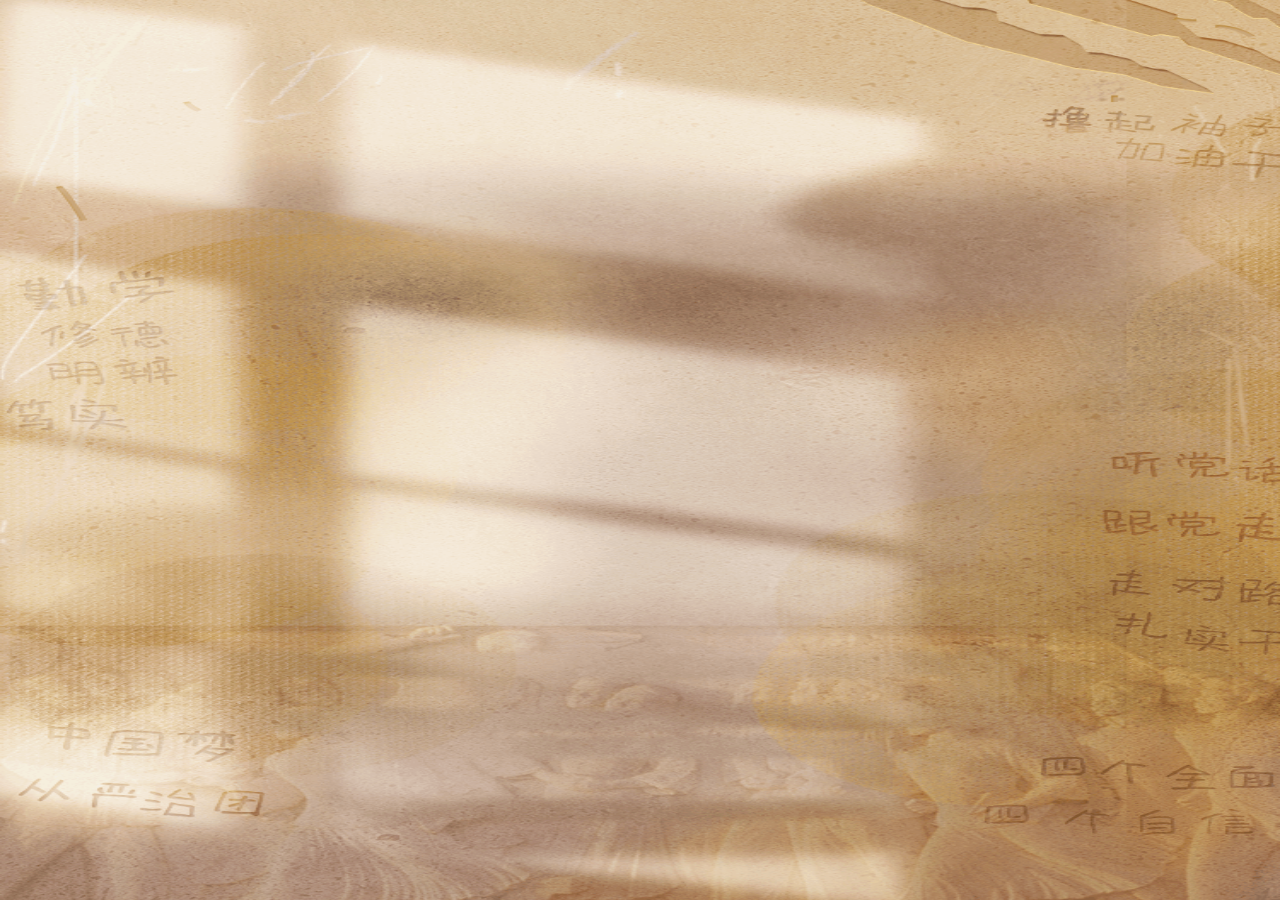
==== content.html @ c0bf4926 "fix" ====
<!DOCTYPE html>
<html lang="en">
<head>
    <meta charset="UTF-8">
    <title>Document</title>
    <link rel="stylesheet" href="./css/content.css">
    <script>
        !function(a,b){function c(){var b=f.getBoundingClientRect().width;b/i>540&&(b=540*i);var c=b/10;f.style.fontSize=c+"px",k.rem=a.rem=c}var d,e=a.document,f=e.documentElement,g=e.querySelector('meta[name="viewport"]'),h=e.querySelector('meta[name="flexible"]'),i=0,j=0,k=b.flexible||(b.flexible={});if(g){console.warn("将根据已有的meta标签来设置缩放比例");var l=g.getAttribute("content").match(/initial\-scale=([\d\.]+)/);l&&(j=parseFloat(l[1]),i=parseInt(1/j))}else if(h){var m=h.getAttribute("content");if(m){var n=m.match(/initial\-dpr=([\d\.]+)/),o=m.match(/maximum\-dpr=([\d\.]+)/);n&&(i=parseFloat(n[1]),j=parseFloat((1/i).toFixed(2))),o&&(i=parseFloat(o[1]),j=parseFloat((1/i).toFixed(2)))}}if(!i&&!j){var p=(a.navigator.appVersion.match(/android/gi),a.navigator.appVersion.match(/iphone/gi)),q=a.devicePixelRatio;i=p?q>=3&&(!i||i>=3)?3:q>=2&&(!i||i>=2)?2:1:1,j=1/i}if(f.setAttribute("data-dpr",i),!g)if(g=e.createElement("meta"),g.setAttribute("name","viewport"),g.setAttribute("content","initial-scale="+j+", maximum-scale="+j+", minimum-scale="+j+", user-scalable=no"),f.firstElementChild)f.firstElementChild.appendChild(g);else{var r=e.createElement("div");r.appendChild(g),e.write(r.innerHTML)}a.addEventListener("resize",function(){clearTimeout(d),d=setTimeout(c,300)},!1),a.addEventListener("pageshow",function(a){a.persisted&&(clearTimeout(d),d=setTimeout(c,300))},!1),"complete"===e.readyState?e.body.style.fontSize=12*i+"px":e.addEventListener("DOMContentLoaded",function(){e.body.style.fontSize=12*i+"px"},!1),c(),k.dpr=a.dpr=i,k.refreshRem=c,k.rem2px=function(a){var b=parseFloat(a)*this.rem;return"string"==typeof a&&a.match(/rem$/)&&(b+="px"),b},k.px2rem=function(a){var b=parseFloat(a)/this.rem;return"string"==typeof a&&a.match(/px$/)&&(b+="rem"),b}}(window,window.lib||(window.lib={}));
    </script>
</head>
<body>
    <div class="container">
        <!-- <div class="loading">
            <div class="loader">
                <div class="loader-inner line-spin-fade-loader">
                    <div></div>
                    <div></div>
                    <div></div>
                    <div></div>
                    <div></div>
                    <div></div>
                    <div></div>
                    <div></div>
                </div>
            </div>
            <div class="loader-text">图片生成中</div>
        </div> -->
        <div class="inner">
            <img src="./img/bg.png" alt="">
        </div>
    </div>
</body>
<script>
    var cont = document.querySelector('.container');
    if (window.innerHeight / window.dpr >= 500) {
        cont.style.height = window.innerHeight + 'px';
    }
</script>
</html>
---- css/content.css ----
body {
  margin: 0;
  padding: 0;
}
.container {
  height: 16.73333333rem;
  width: 100%;
}
.loader {
  box-sizing: border-box;
  display: flex;
  max-width: 25%;
  height: 2.66666667rem;
  margin: 0 auto;
  align-items: center;
  justify-content: center;
}
.line-spin-fade-loader {
  position: relative;
}
.line-spin-fade-loader div {
  background-color: #766e6e;
  width: 0.05333333rem;
  height: 0.46666667rem;
  border-radius: 0.02666667rem;
  margin: 0.02666667rem;
  -webkit-animation-fill-mode: both;
  animation-fill-mode: both;
  position: absolute;
  width: 0.06666667rem;
  height: 0.2rem;
}
.line-spin-fade-loader > div:nth-child(1) {
  top: 0.26666667rem;
  left: 0;
  -webkit-animation: line-spin-fade-loader 1.2s 0.12s infinite ease-in-out;
  animation: line-spin-fade-loader 1.2s 0.12s infinite ease-in-out;
}
.line-spin-fade-loader > div:nth-child(2) {
  top: 0.18181813rem;
  left: 0.18181813rem;
  -webkit-transform: rotate(-45deg);
  -ms-transform: rotate(-45deg);
  transform: rotate(-45deg);
  -webkit-animation: line-spin-fade-loader 1.2s 0.24s infinite ease-in-out;
  animation: line-spin-fade-loader 1.2s 0.24s infinite ease-in-out;
}
.line-spin-fade-loader > div:nth-child(3) {
  top: 0;
  left: 0.26666667rem;
  -webkit-transform: rotate(90deg);
  -ms-transform: rotate(90deg);
  transform: rotate(90deg);
  -webkit-animation: line-spin-fade-loader 1.2s 0.36s infinite ease-in-out;
  animation: line-spin-fade-loader 1.2s 0.36s infinite ease-in-out;
}
.line-spin-fade-loader > div:nth-child(4) {
  top: -0.18181813rem;
  left: 0.18181813rem;
  -webkit-transform: rotate(45deg);
  -ms-transform: rotate(45deg);
  transform: rotate(45deg);
  -webkit-animation: line-spin-fade-loader 1.2s 0.48s infinite ease-in-out;
  animation: line-spin-fade-loader 1.2s 0.48s infinite ease-in-out;
}
.line-spin-fade-loader > div:nth-child(5) {
  top: -0.26666667rem;
  left: 0;
  -webkit-animation: line-spin-fade-loader 1.2s 0.6s infinite ease-in-out;
  animation: line-spin-fade-loader 1.2s 0.6s infinite ease-in-out;
}
.line-spin-fade-loader > div:nth-child(6) {
  top: -0.18181813rem;
  left: -0.18181813rem;
  -webkit-transform: rotate(-45deg);
  -ms-transform: rotate(-45deg);
  transform: rotate(-45deg);
  -webkit-animation: line-spin-fade-loader 1.2s 0.72s infinite ease-in-out;
  animation: line-spin-fade-loader 1.2s 0.72s infinite ease-in-out;
}
.line-spin-fade-loader > div:nth-child(7) {
  top: 0;
  left: -0.26666667rem;
  -webkit-transform: rotate(90deg);
  -ms-transform: rotate(90deg);
  transform: rotate(90deg);
  -webkit-animation: line-spin-fade-loader 1.2s 0.84s infinite ease-in-out;
  animation: line-spin-fade-loader 1.2s 0.84s infinite ease-in-out;
}
.line-spin-fade-loader > div:nth-child(8) {
  top: 0.18181813rem;
  left: -0.18181813rem;
  -webkit-transform: rotate(45deg);
  -ms-transform: rotate(45deg);
  transform: rotate(45deg);
  -webkit-animation: line-spin-fade-loader 1.2s 0.96s infinite ease-in-out;
  animation: line-spin-fade-loader 1.2s 0.96s infinite ease-in-out;
}
.loader-text {
  text-align: center;
  color: #000;
}
.inner {
  height: 100%;
  width: 100%;
}
.inner img {
  display: block;
  height: 100%;
  width: 100%;
}
@-webkit-keyframes line-spin-fade-loader {
  50% {
    opacity: 0.3;
  }
  100% {
    opacity: 1;
  }
}
@keyframes line-spin-fade-loader {
  50% {
    opacity: 0.3;
  }
  100% {
    opacity: 1;
  }
}
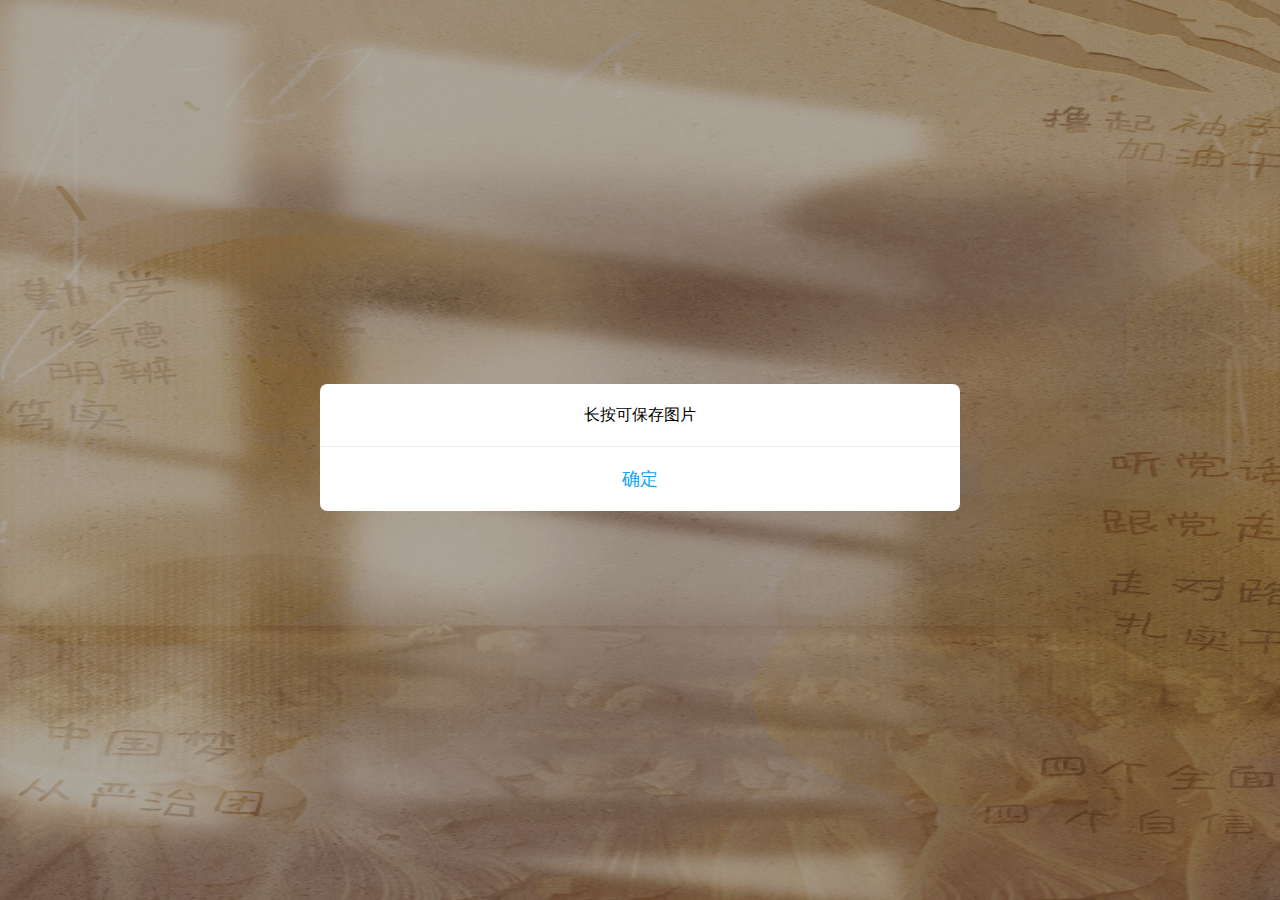
==== commit c7eb75de: "fix" ====
--- a/content.html
+++ b/content.html
@@ -2,7 +2,7 @@
 <html lang="en">
 <head>
     <meta charset="UTF-8">
-    <title>Document</title>
+    <title>活动详情</title>
     <link rel="stylesheet" href="./css/content.css">
     <script>
         !function(a,b){function c(){var b=f.getBoundingClientRect().width;b/i>540&&(b=540*i);var c=b/10;f.style.fontSize=c+"px",k.rem=a.rem=c}var d,e=a.document,f=e.documentElement,g=e.querySelector('meta[name="viewport"]'),h=e.querySelector('meta[name="flexible"]'),i=0,j=0,k=b.flexible||(b.flexible={});if(g){console.warn("将根据已有的meta标签来设置缩放比例");var l=g.getAttribute("content").match(/initial\-scale=([\d\.]+)/);l&&(j=parseFloat(l[1]),i=parseInt(1/j))}else if(h){var m=h.getAttribute("content");if(m){var n=m.match(/initial\-dpr=([\d\.]+)/),o=m.match(/maximum\-dpr=([\d\.]+)/);n&&(i=parseFloat(n[1]),j=parseFloat((1/i).toFixed(2))),o&&(i=parseFloat(o[1]),j=parseFloat((1/i).toFixed(2)))}}if(!i&&!j){var p=(a.navigator.appVersion.match(/android/gi),a.navigator.appVersion.match(/iphone/gi)),q=a.devicePixelRatio;i=p?q>=3&&(!i||i>=3)?3:q>=2&&(!i||i>=2)?2:1:1,j=1/i}if(f.setAttribute("data-dpr",i),!g)if(g=e.createElement("meta"),g.setAttribute("name","viewport"),g.setAttribute("content","initial-scale="+j+", maximum-scale="+j+", minimum-scale="+j+", user-scalable=no"),f.firstElementChild)f.firstElementChild.appendChild(g);else{var r=e.createElement("div");r.appendChild(g),e.write(r.innerHTML)}a.addEventListener("resize",function(){clearTimeout(d),d=setTimeout(c,300)},!1),a.addEventListener("pageshow",function(a){a.persisted&&(clearTimeout(d),d=setTimeout(c,300))},!1),"complete"===e.readyState?e.body.style.fontSize=12*i+"px":e.addEventListener("DOMContentLoaded",function(){e.body.style.fontSize=12*i+"px"},!1),c(),k.dpr=a.dpr=i,k.refreshRem=c,k.rem2px=function(a){var b=parseFloat(a)*this.rem;return"string"==typeof a&&a.match(/rem$/)&&(b+="px"),b},k.px2rem=function(a){var b=parseFloat(a)/this.rem;return"string"==typeof a&&a.match(/px$/)&&(b+="rem"),b}}(window,window.lib||(window.lib={}));
@@ -10,7 +10,7 @@
 </head>
 <body>
     <div class="container">
-        <!-- <div class="loading">
+        <div class="loading">
             <div class="loader">
                 <div class="loader-inner line-spin-fade-loader">
                     <div></div>
@@ -23,17 +23,18 @@
                     <div></div>
                 </div>
             </div>
-            <div class="loader-text">图片生成中</div>
-        </div> -->
-        <div class="inner">
+            <div class="loader-text">正在加载中...</div>
+        </div>
+        <div class="alert">
+            <div class="alert-box">
+                <div class="alert-content">长按可保存图片</div>
+                <div class="alert-confirm">确定</div>
+            </div>
+        </div>
+        <div class="inner" style="display: none;">
             <img src="./img/bg.png" alt="">
         </div>
     </div>
 </body>
-<script>
-    var cont = document.querySelector('.container');
-    if (window.innerHeight / window.dpr >= 500) {
-        cont.style.height = window.innerHeight + 'px';
-    }
-</script>
+<script src="./js/content.js"></script>
 </html>--- a/css/content.css
+++ b/css/content.css
@@ -97,10 +97,14 @@
   animation: line-spin-fade-loader 1.2s 0.96s infinite ease-in-out;
 }
 .loader-text {
+  line-height: 1;
+  font-family: 'Microsoft Yahei';
   text-align: center;
   color: #000;
 }
 .inner {
+  position: relative;
+  z-index: -99;
   height: 100%;
   width: 100%;
 }
@@ -108,6 +112,38 @@
   display: block;
   height: 100%;
   width: 100%;
+}
+.alert {
+  position: fixed;
+  z-index: 10;
+  top: 0;
+  left: 0;
+  height: 100%;
+  width: 100%;
+  background-color: rgba(0, 0, 0, 0.3);
+  overflow: hidden;
+}
+.alert .alert-box {
+  width: 50%;
+  margin: 30% auto;
+  background-color: #fff;
+  border-radius: 0.13333333rem;
+  font-family: 'Helvetica', 'arial', 'sans-serif', 'Microsoft Yahei';
+}
+.alert .alert-box .alert-content {
+  padding: 0.33333333rem 0.26666667rem;
+  border-radius: 0.13333333rem 0.13333333rem 0 0;
+  line-height: 1.6;
+  text-align: center;
+  white-space: nowrap;
+}
+.alert .alert-box .alert-confirm {
+  height: 1.2rem;
+  line-height: 1.2rem;
+  text-align: center;
+  border-top: 0.01333333rem solid #EBEBEB;
+  border-radius: 0 0 0.13333333rem 0.13333333rem;
+  color: #0FA5F5;
 }
 @-webkit-keyframes line-spin-fade-loader {
   50% {
@@ -125,3 +161,30 @@
     opacity: 1;
   }
 }
+[data-dpr="1"] .loader-text {
+  font-size: 16px;
+}
+[data-dpr="2"] .loader-text {
+  font-size: 32px;
+}
+[data-dpr="3"] .loader-text {
+  font-size: 48px;
+}
+[data-dpr="1"] .alert-content {
+  font-size: 16px;
+}
+[data-dpr="2"] .alert-content {
+  font-size: 32px;
+}
+[data-dpr="3"] .alert-content {
+  font-size: 48px;
+}
+[data-dpr="1"] .alert-confirm {
+  font-size: 18px;
+}
+[data-dpr="2"] .alert-confirm {
+  font-size: 36px;
+}
+[data-dpr="3"] .alert-confirm {
+  font-size: 54px;
+}
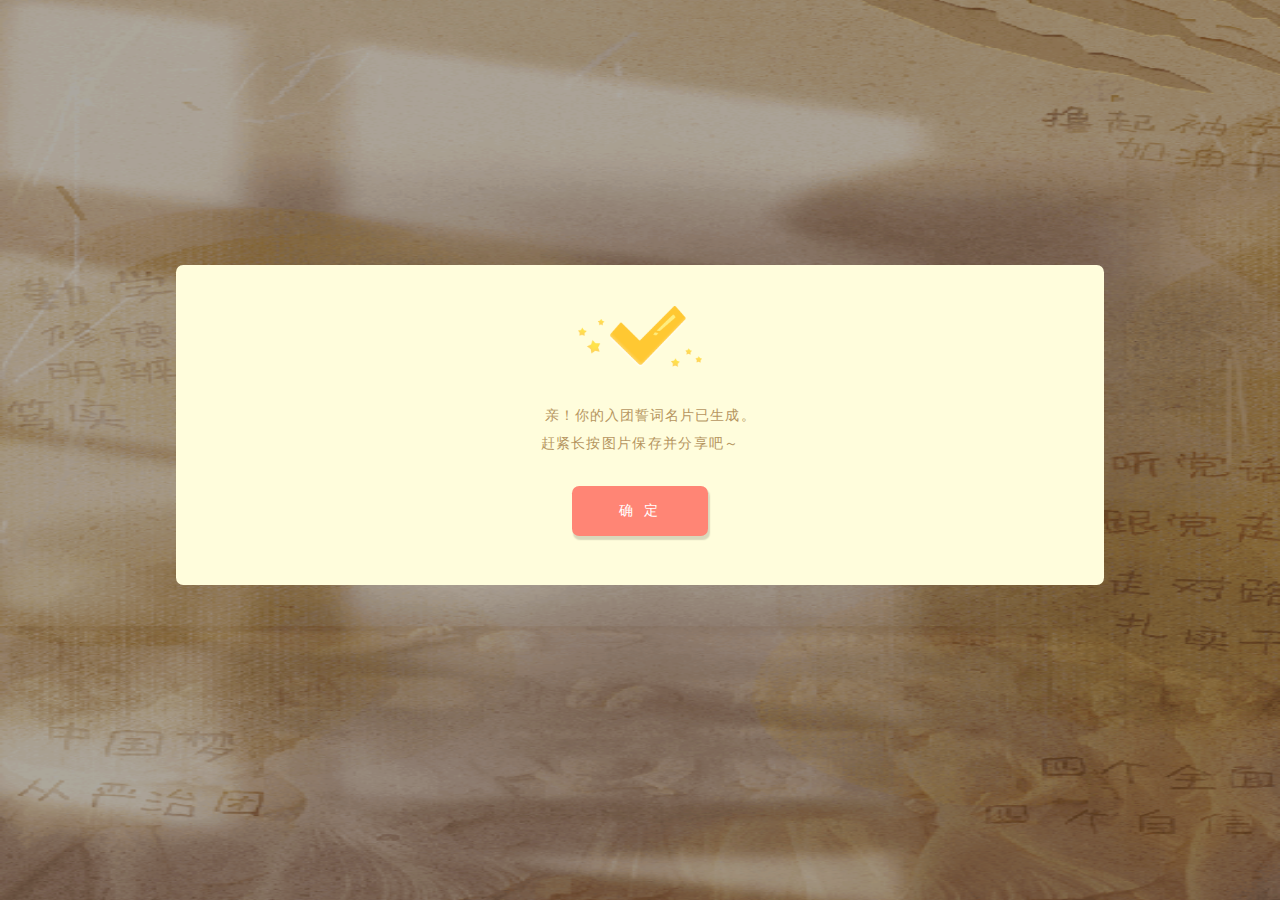
==== commit 115d67dc: "update" ====
--- a/content.html
+++ b/content.html
@@ -25,9 +25,13 @@
             </div>
             <div class="loader-text">正在加载中...</div>
         </div>
-        <div class="alert">
+        <div class="alert" style="">
             <div class="alert-box">
-                <div class="alert-content">长按可保存图片</div>
+                <div class="alert-icon">
+                    <img src="./img/aIcon.png" alt="">
+                </div>
+                <p class="alert-info a-info-1">亲！你的入团誓词名片已生成。</p>
+                <p class="alert-info a-info-2">赶紧长按图片保存并分享吧～</p>
                 <div class="alert-confirm">确定</div>
             </div>
         </div>
--- a/css/content.css
+++ b/css/content.css
@@ -115,7 +115,7 @@
 }
 .alert {
   position: fixed;
-  z-index: 10;
+  z-index: 10000;
   top: 0;
   left: 0;
   height: 100%;
@@ -124,26 +124,51 @@
   overflow: hidden;
 }
 .alert .alert-box {
-  width: 50%;
-  margin: 30% auto;
-  background-color: #fff;
+  width: 72.53333333%;
+  height: 5.93333333rem;
+  margin: 4.90666667rem auto 0;
+  padding-top: 0.76rem;
+  box-sizing: border-box;
+  background-color: #fffddc;
   border-radius: 0.13333333rem;
-  font-family: 'Helvetica', 'arial', 'sans-serif', 'Microsoft Yahei';
-}
-.alert .alert-box .alert-content {
-  padding: 0.33333333rem 0.26666667rem;
-  border-radius: 0.13333333rem 0.13333333rem 0 0;
-  line-height: 1.6;
+  font-family: "PingFang SC", "Hiragino Sans GB", "Heiti SC", "Microsoft YaHei", "WenQuanYi Micro Hei";
+  -webkit-animation: bounce-in 0.2s both;
+  animation: bounce-in 0.2s both;
+}
+.alert .alert-box .alert-icon {
+  height: 1.17333333rem;
+  width: 2.30666667rem;
+  margin: 0 auto 0.73333333rem;
+}
+.alert .alert-box .alert-icon img {
+  height: 100%;
+  width: 100%;
+}
+.alert .alert-box .alert-info {
   text-align: center;
-  white-space: nowrap;
+  color: #b69560;
+  line-height: 1;
+}
+.alert .alert-box .a-info-1 {
+  margin-bottom: 0.24rem;
+  letter-spacing: 0.02rem;
+  text-indent: 0.37333333rem;
+}
+.alert .alert-box .a-info-2 {
+  letter-spacing: 0.024rem;
 }
 .alert .alert-box .alert-confirm {
-  height: 1.2rem;
-  line-height: 1.2rem;
+  height: 0.92rem;
+  width: 2.50666667rem;
+  margin: 0.65333333rem auto 0;
+  background-color: #ff8575;
+  border-radius: 0.13333333rem;
+  line-height: 0.92rem;
   text-align: center;
-  border-top: 0.01333333rem solid #EBEBEB;
-  border-radius: 0 0 0.13333333rem 0.13333333rem;
-  color: #0FA5F5;
+  letter-spacing: 0.2rem;
+  text-indent: 0.13333333rem;
+  color: #fff;
+  box-shadow: 0.02666667rem 0.06666667rem 0.02666667rem rgba(0, 0, 0, 0.15);
 }
 @-webkit-keyframes line-spin-fade-loader {
   50% {
@@ -161,6 +186,18 @@
     opacity: 1;
   }
 }
+@keyframes bounce-in {
+  0% {
+    opacity: 0;
+    -webkit-transform: scale(0.5);
+    transform: scale(0.5);
+  }
+  100% {
+    opacity: 1;
+    -webkit-transform: scale(1);
+    transform: scale(1);
+  }
+}
 [data-dpr="1"] .loader-text {
   font-size: 16px;
 }
@@ -170,21 +207,21 @@
 [data-dpr="3"] .loader-text {
   font-size: 48px;
 }
-[data-dpr="1"] .alert-content {
-  font-size: 16px;
-}
-[data-dpr="2"] .alert-content {
-  font-size: 32px;
-}
-[data-dpr="3"] .alert-content {
-  font-size: 48px;
+[data-dpr="1"] .alert-info {
+  font-size: 14px;
+}
+[data-dpr="2"] .alert-info {
+  font-size: 28px;
+}
+[data-dpr="3"] .alert-info {
+  font-size: 42px;
 }
 [data-dpr="1"] .alert-confirm {
-  font-size: 18px;
+  font-size: 14px;
 }
 [data-dpr="2"] .alert-confirm {
-  font-size: 36px;
+  font-size: 28px;
 }
 [data-dpr="3"] .alert-confirm {
-  font-size: 54px;
-}
+  font-size: 42px;
+}
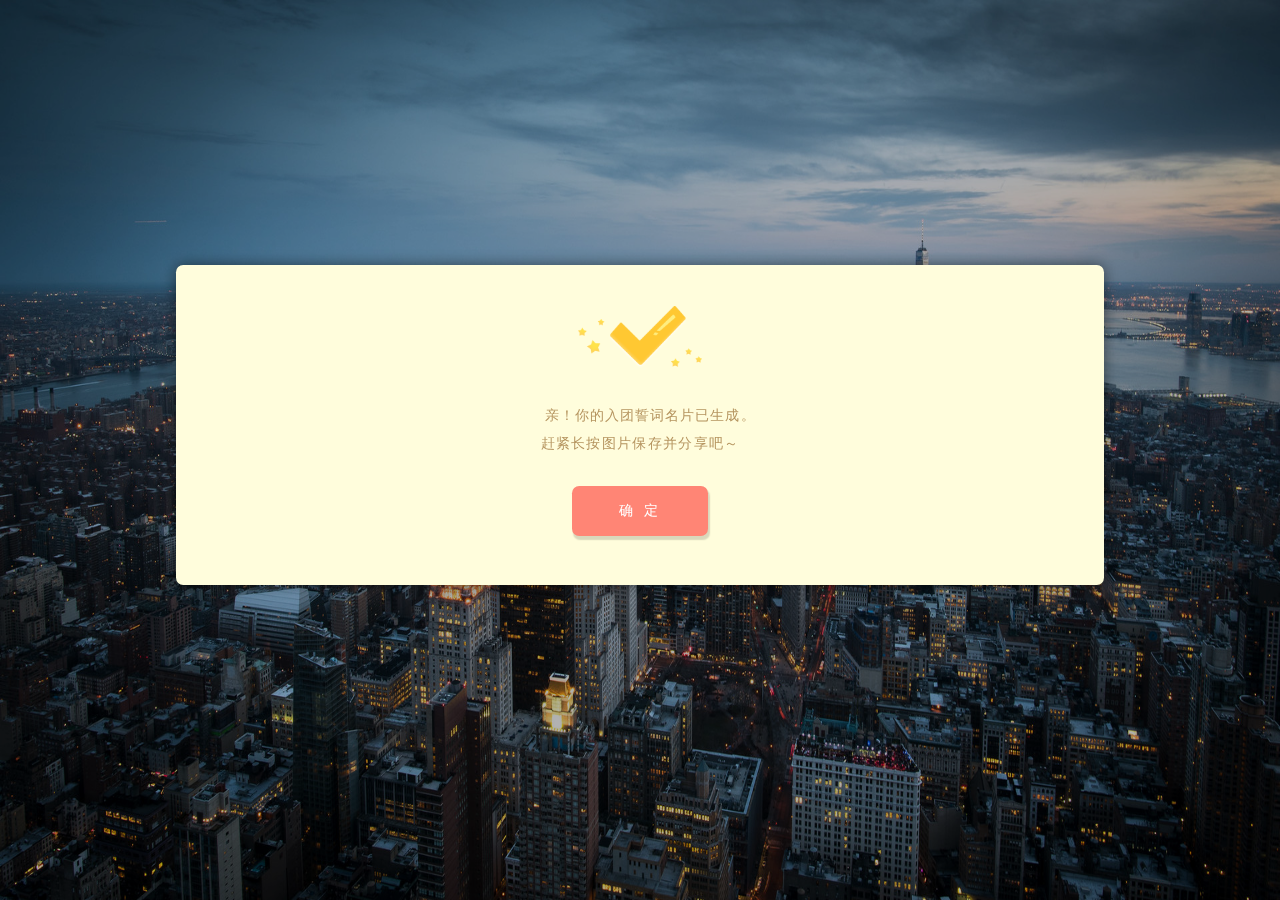
==== commit 50066f0d: "fix" ====
--- a/content.html
+++ b/content.html
@@ -25,7 +25,7 @@
             </div>
             <div class="loader-text">正在加载中...</div>
         </div>
-        <div class="alert" style="">
+        <div class="alert" style="display: none;">
             <div class="alert-box">
                 <div class="alert-icon">
                     <img src="./img/aIcon.png" alt="">
@@ -36,7 +36,7 @@
             </div>
         </div>
         <div class="inner" style="display: none;">
-            <img src="./img/bg.png" alt="">
+            <img src="./img/test.jpg" alt="">
         </div>
     </div>
 </body>
--- a/css/content.css
+++ b/css/content.css
@@ -134,6 +134,7 @@
   font-family: "PingFang SC", "Hiragino Sans GB", "Heiti SC", "Microsoft YaHei", "WenQuanYi Micro Hei";
   -webkit-animation: bounce-in 0.2s both;
   animation: bounce-in 0.2s both;
+  box-shadow: 0rem 0rem 0.26666667rem 0rem rgba(0, 0, 0, 0.5);
 }
 .alert .alert-box .alert-icon {
   height: 1.17333333rem;
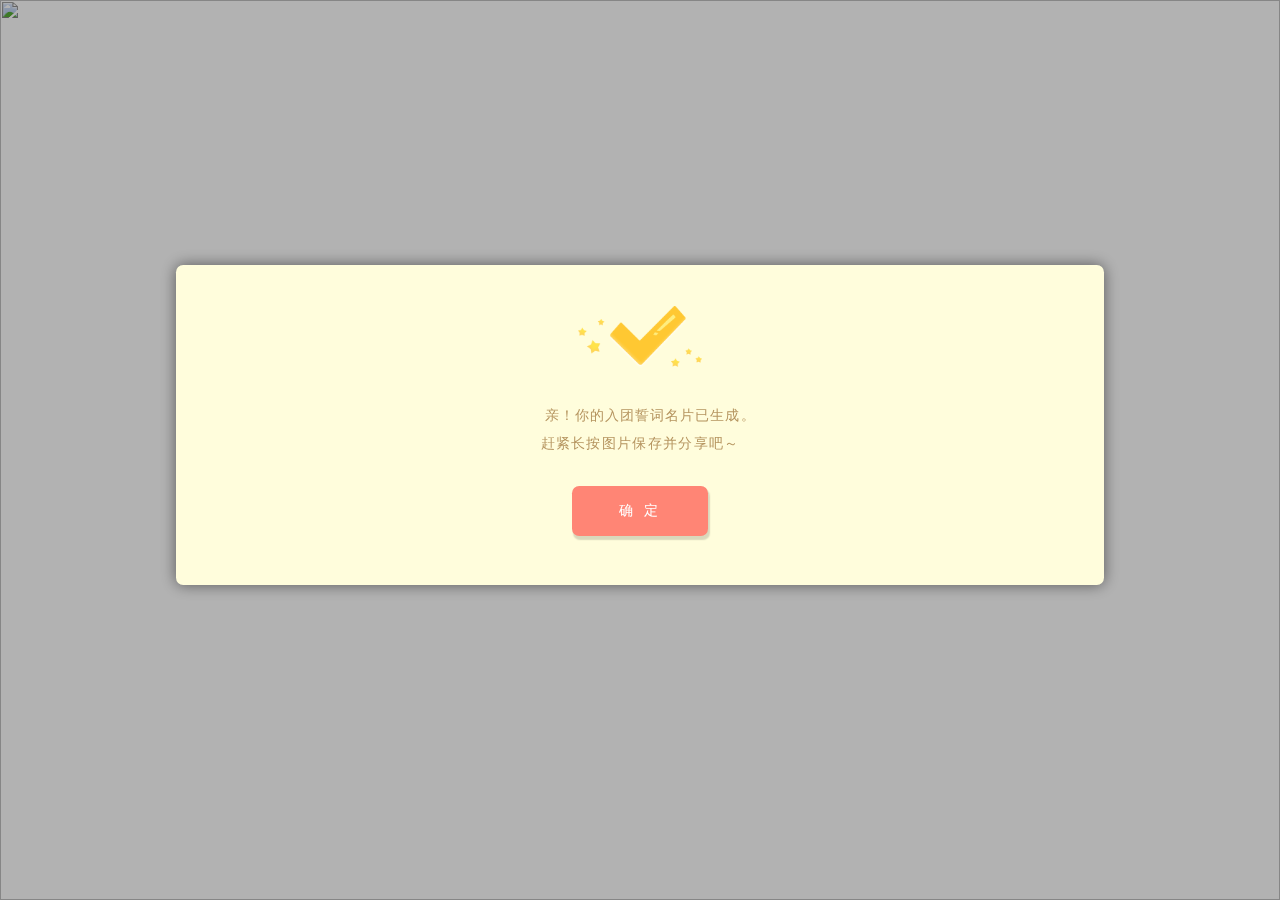
==== commit 65630b91: "fix: share" ====
--- a/content.html
+++ b/content.html
@@ -2,7 +2,7 @@
 <html lang="en">
 <head>
     <meta charset="UTF-8">
-    <title>活动详情</title>
+    <title>快来生成你的入团誓词名片吧！</title>
     <link rel="stylesheet" href="./css/content.css">
     <script>
         !function(a,b){function c(){var b=f.getBoundingClientRect().width;b/i>540&&(b=540*i);var c=b/10;f.style.fontSize=c+"px",k.rem=a.rem=c}var d,e=a.document,f=e.documentElement,g=e.querySelector('meta[name="viewport"]'),h=e.querySelector('meta[name="flexible"]'),i=0,j=0,k=b.flexible||(b.flexible={});if(g){console.warn("将根据已有的meta标签来设置缩放比例");var l=g.getAttribute("content").match(/initial\-scale=([\d\.]+)/);l&&(j=parseFloat(l[1]),i=parseInt(1/j))}else if(h){var m=h.getAttribute("content");if(m){var n=m.match(/initial\-dpr=([\d\.]+)/),o=m.match(/maximum\-dpr=([\d\.]+)/);n&&(i=parseFloat(n[1]),j=parseFloat((1/i).toFixed(2))),o&&(i=parseFloat(o[1]),j=parseFloat((1/i).toFixed(2)))}}if(!i&&!j){var p=(a.navigator.appVersion.match(/android/gi),a.navigator.appVersion.match(/iphone/gi)),q=a.devicePixelRatio;i=p?q>=3&&(!i||i>=3)?3:q>=2&&(!i||i>=2)?2:1:1,j=1/i}if(f.setAttribute("data-dpr",i),!g)if(g=e.createElement("meta"),g.setAttribute("name","viewport"),g.setAttribute("content","initial-scale="+j+", maximum-scale="+j+", minimum-scale="+j+", user-scalable=no"),f.firstElementChild)f.firstElementChild.appendChild(g);else{var r=e.createElement("div");r.appendChild(g),e.write(r.innerHTML)}a.addEventListener("resize",function(){clearTimeout(d),d=setTimeout(c,300)},!1),a.addEventListener("pageshow",function(a){a.persisted&&(clearTimeout(d),d=setTimeout(c,300))},!1),"complete"===e.readyState?e.body.style.fontSize=12*i+"px":e.addEventListener("DOMContentLoaded",function(){e.body.style.fontSize=12*i+"px"},!1),c(),k.dpr=a.dpr=i,k.refreshRem=c,k.rem2px=function(a){var b=parseFloat(a)*this.rem;return"string"==typeof a&&a.match(/rem$/)&&(b+="px"),b},k.px2rem=function(a){var b=parseFloat(a)/this.rem;return"string"==typeof a&&a.match(/px$/)&&(b+="rem"),b}}(window,window.lib||(window.lib={}));
--- a/css/content.css
+++ b/css/content.css
@@ -104,7 +104,6 @@
 }
 .inner {
   position: relative;
-  z-index: -99;
   height: 100%;
   width: 100%;
 }
